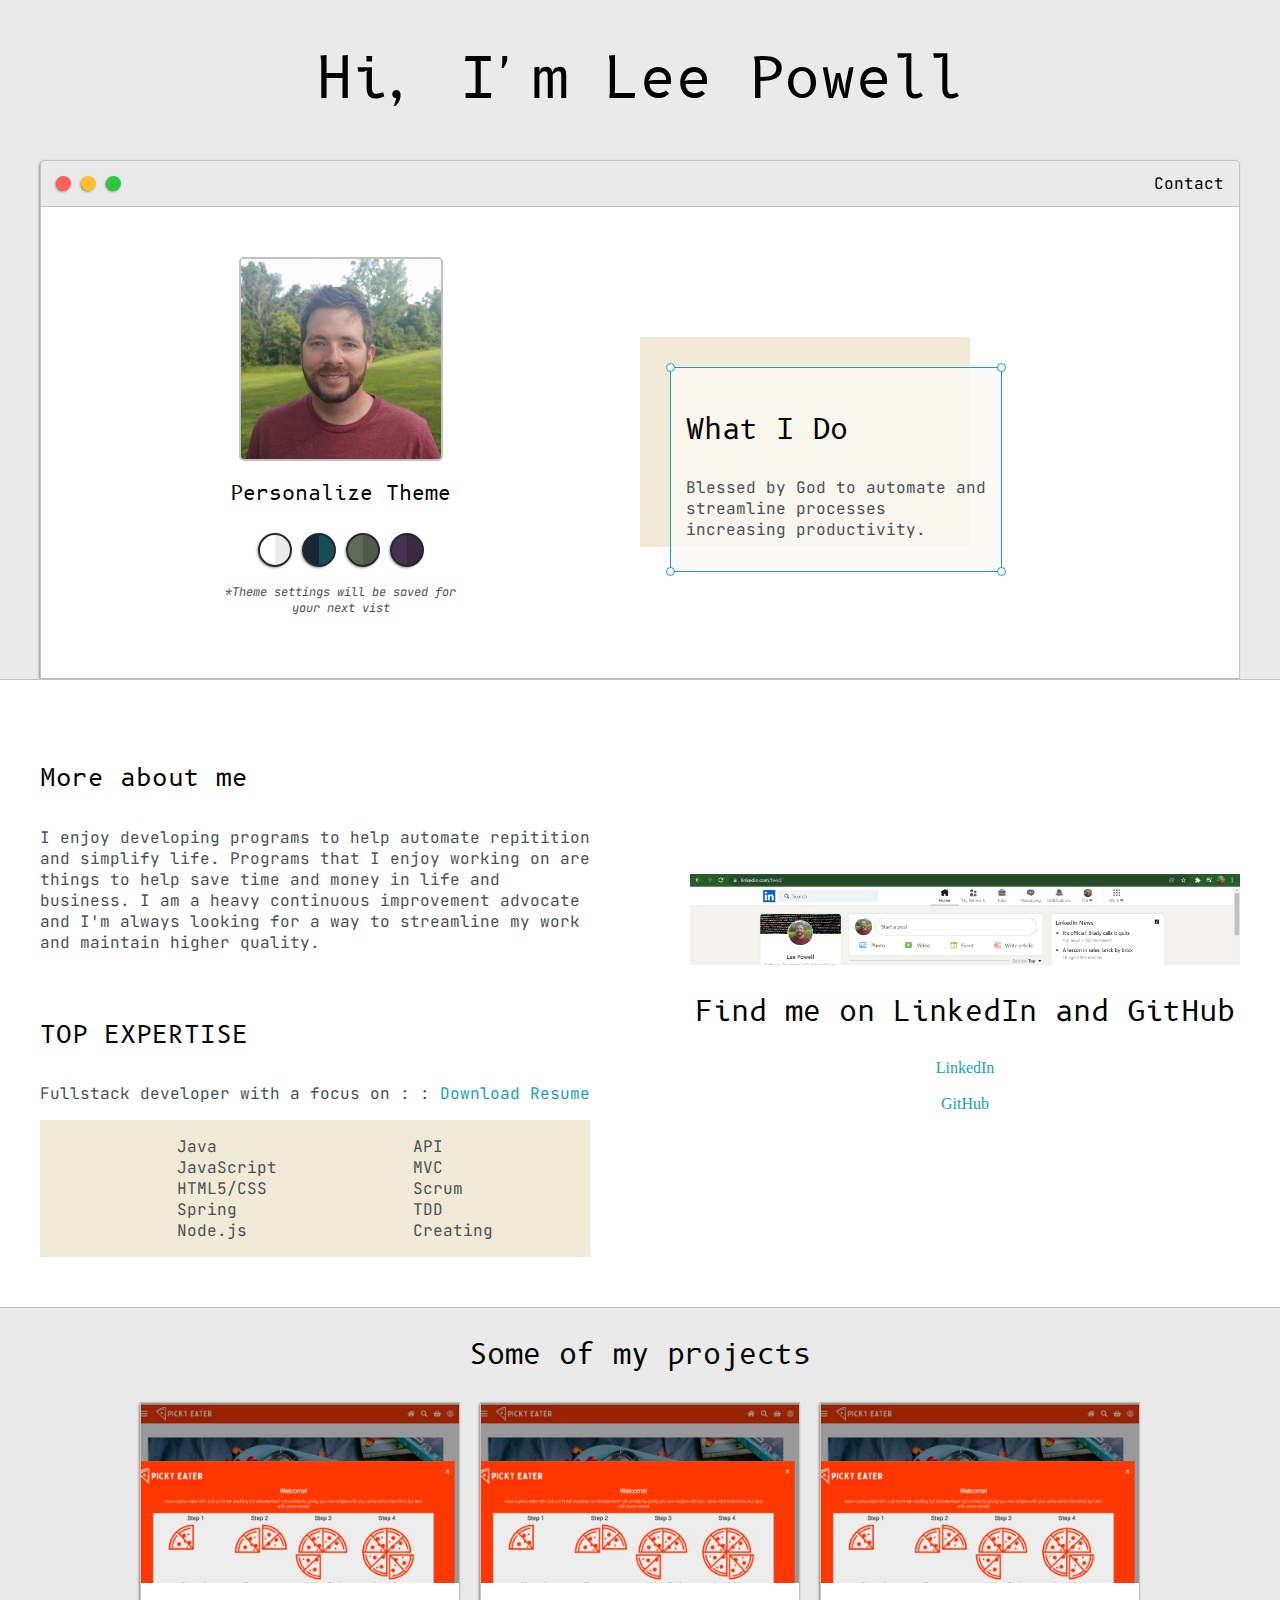
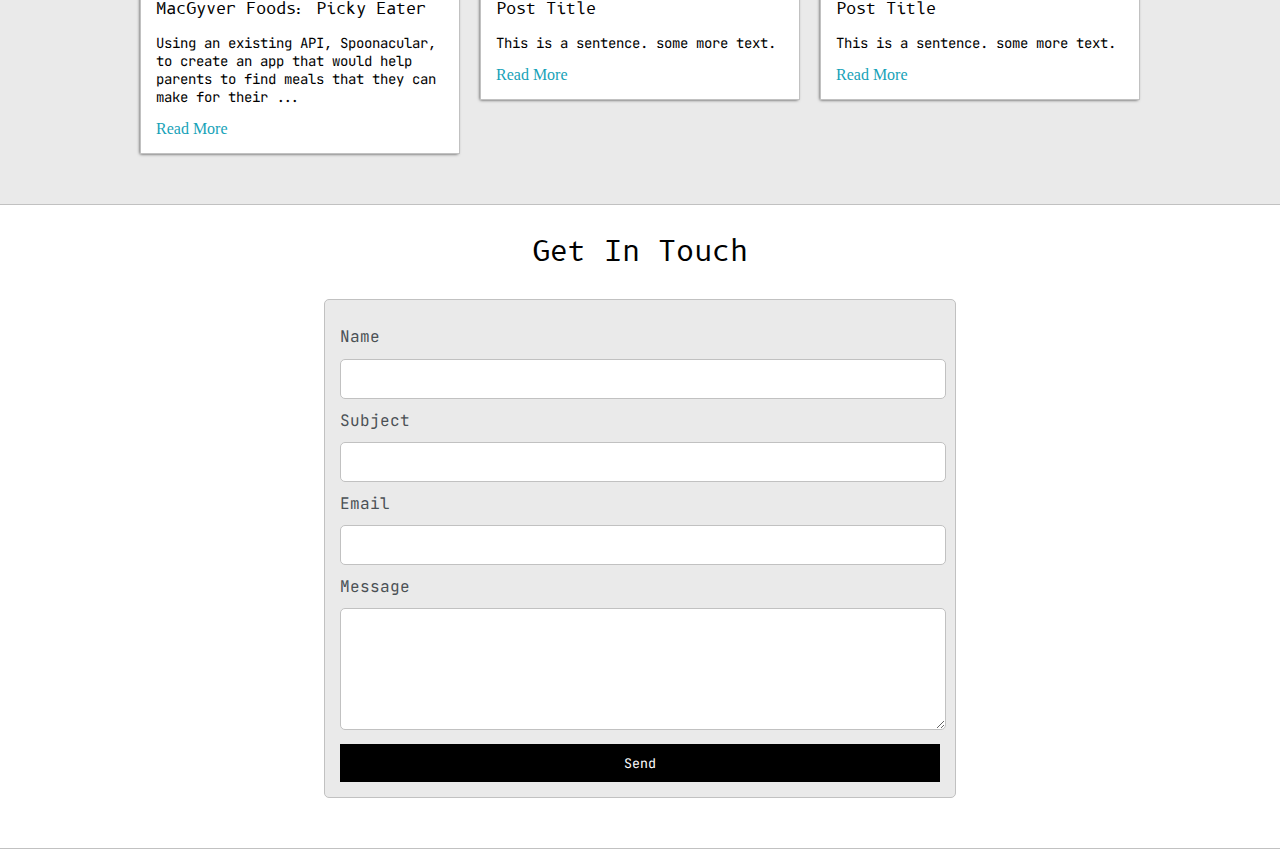
==== index.html @ 97e41a0d "finally creating an initial repo of this" ====
<!DOCTYPE html>
<html lang="en">
<head>
    <meta charset="UTF-8">
    <meta http-equiv="X-UA-Compatible" content="IE=edge">
    <meta name="viewport" content="width=device-width, initial-scale=1.0">
    <link href="https://fonts.googleapis.com/css2?family=B612+Mono&family=JetBrains+Mono&display=swap" rel="stylesheet">
    <link rel="stylesheet" href="default.css">
    <link id="theme-style" rel="stylesheet" href="">
    <title>Lee Powell</title>
</head>
<body>

    <section class="s1">
        <div class="main-container">
            <div class="greeting-wrapper">
                <h1>Hi, I'm Lee Powell</h1>
            </div>
            <div class="intro-wrapper">
                <div class="nav-wrapper">
                    <div class="dots-wrapper">
                        <div id="dot-1" class="browser-dot"></div>
                        <div id="dot-2" class="browser-dot"></div>
                        <div id="dot-3" class="browser-dot"></div>
                    </div>
                    <ul id="navigation">
                        <li>
                            <a href="#">Contact</a>
                        </li>
                    </ul>
                </div>

                <div class="left-column">
                    <img id="profile_pic" src="assets/images/LeePowell.jpg" alt="Lee Powell">
                    <h5 class="personalize-theme-title">Personalize Theme</h5>

                    <div id="theme-options-wrapper">
                        <div data-mode="light" id="light-mode" class="theme-dot"></div>
                        <div data-mode="blue" id="blue-mode" class="theme-dot"></div>
                        <div data-mode="green" id="green-mode" class="theme-dot"></div>
                        <div data-mode="purple" id="purple-mode" class="theme-dot"></div>
                    </div>
                    
                    <p id="settings-note">*Theme settings will be saved for<br>
                        your next vist
                    </p>
                </div>

                <div class="right-column">
                    <div id="preview-shadow">
                        <div id="preview">
                            <div id="corner-tl" class="corner"></div>
                            <div id="corner-tr" class="corner"></div>
                            <h3>What I Do</h3>
                            <p>Blessed by God to automate and streamline 
                                processes increasing productivity.
                            </p>
                            <div id="corner-bl" class="corner"></div>
                            <div id="corner-br" class="corner"></div>
                        </div>
                    </div>
                </div>
            </div>
        </div>
    </section>

    <section class="s2">
        <div class="main-container">
            <div class="about-wrapper">
                <div class="about-me">
                    <h4>More about me</h4>
                    <p>I enjoy developing programs to help automate repitition and simplify life. Programs that I enjoy working on are things to help save time and money in life and business. I am a heavy continuous improvement advocate and I'm always looking for a way to streamline my work and maintain higher quality.</p>
                    <br>
                    
                    <h4>TOP EXPERTISE</h4>
                    
                    <p>Fullstack developer with a focus on :
                        : <a target="_blank" href="assets/douments/Lee Powell Resume.pdf">Download Resume</a> 
                    </p>

                    <div id="skills">
                        <ul>
                            <li>Java</li>
                            <li>JavaScript</li>
                            <li>HTML5/CSS</li>
                            <li>Spring</li>
                            <li>Node.js</li>
                        </ul>
                        <ul>
                            <li>API</li>
                            <li>MVC</li>
                            <li>Scrum</li>
                            <li>TDD</li>
                            <li>Creating</li>
                        </ul>
                    </div>

                </div>
                <div class="social-links">
                    <img id="social_img" src="/assets/images/LinkedIn Banner.png">
                    <h3>Find me on LinkedIn and GitHub</h3>
                    <a href="https://www.linkedin.com/in/leempowell" target="_blank">LinkedIn</a>
                    <br>
                    <a href="https://github.com/leepowe" target="_blank">GitHub</a>
                </div>
            </div>
        </div>
    </section>

    <section class="s1">
        <div class="main-container">
            <h3 id="projects_title">
                Some of my projects
            </h3>

            <div class="post-wrapper">

                <div>
                    <div id="modalAnchor" class="post">
                        <img class="thumbnail" src="assets/images/MacGyver Foods.png" 
                            alt="MacGyver Foods' Picky Eater App">
                        <div class="post-preview">

                            <h6 class="post-title">MacGyver Foods: Picky Eater</h6>
                            <p class="post-intro">Using an existing API, Spoonacular, to create an 
                                app that would help parents to find meals that they can make for their 
                                ...
                            </p>
                            <a id="firstModalBtn" href="#projects_title">Read More</a>

                            <div id="firstModal" class="modal">
                                <div class="first-modal-content">
                                    <div class="modal-header">
                                        <span class="closeFirstBtn">&times;</span>
                                        <h2>MacGyver Foods: Picky Eater</h2>
                                    </div>
                                    <div class="modal-body">
                                        <p class="modal-content">
                                            Using an existing API, Spoonacular, to create an 
                                            app that would help parents to find meals that they can make for their 
                                            picky eater using the food that they have on hand. We would create a 
                                            database based on what foods the user would input into our app and call 
                                            those food from the api, noting allergens, to add some extra safety and 
                                            for the user. We created a log-in module so that the user could save 
                                            their information and food on hand.
                                        </p>
                                    </div>
                                    <div class="modal-footer">
                                        <h3></h3>
                                    </div>
                                </div>
                            </div>

                        </div>
                    </div>
                </div>

                <div>
                    <div class="post">
                        <img class="thumbnail" src="assets/images/MacGyver Foods.png" alt="MacGyver Foods' Picky Eater App">
                        <div class="post-preview">
                            <h6 class="post-title">Post Title</h6>
                            <p class="post-intro">This is a sentence. some more text.</p>
                            <a href="pages/post.html">Read More</a>
                        </div>
                    </div>
                </div>

                <div>
                    <div class="post">
                        <img class="thumbnail" src="assets/images/MacGyver Foods.png" alt="MacGyver Foods' Picky Eater App">
                        <div class="post-preview">
                            <h6 class="post-title">Post Title</h6>
                            <p class="post-intro">This is a sentence. some more text.</p>
                            <a href="#">Read More</a>
                        </div>
                    </div>
                </div>

            </div>
        </div>
    </section>

    <section class="s2">
        <div class="main-container">
            <h3 id="contact_title">Get In Touch</h3>

            <form id="contact-form">
                <label>Name</label>
                <input class="input-field" type="text" name="name">

                <label>Subject</label>
                <input class="input-field" type="text" name="subject">

                <label>Email</label>
                <input class="input-field" type="text" name="email">

                <label>Message</label>
                <textarea class="input-field" name="message"></textarea>

                <input id="submit-btn" type="submit" value="Send">
            </form>
        </div>
    </section>
    <script src="index.js"></script>
</body>
</html>
---- default.css ----
:root {
    --mainColor: #eaeaea;
    --secondaryColor: #fff;

    --borderColor: #c1c1c1;

    --mainText: black;
    --secondaryText: #4b5156;

    --linkColor: #17a2b8;

    --themeDotBorder: #24292e;

    --previewBg: rgb(251, 249, 243, 0.8);
    --previewShadow: #f0ead6;
    --previewWidth: 300px;

    --buttonColor: black;

    --shadow: -1px 1px 3px -1px rgba(0,0,0,0.75);

    --h1FontSize: 56;
}

html body {
    padding: 0;
    margin: 0;
}

body * {
    transition: 0.3s;
}

h1, h2, h3, h4, h5, h6, strong {
    color: var(--mainText);
    font-family: 'B612 Mono', monospace;
    font-weight: 500;
}

p, li, span, label, input, textarea {
    color: var(--secondaryText);
    font-family: 'JetBrains Mono', monospace;
}

a {
    text-decoration: none;
    color: var(--linkColor);
}

ul {
    list-style: none;
}

h1 { font-size: 56px; }
h2 { font-size: 36px; }
h3 { font-size: 28px; }
h4 { font-size: 24px; }
h5 { font-size: 20px; }
h6 { font-size: 16px; }

.s1 {
    background-color: var(--mainColor);
    border-bottom: 1px solid var(--borderColor);
    overflow: auto;
}

.s2 {
    background-color: var(--secondaryColor);
    border-bottom: 1px solid var(--borderColor);
    overflow: auto;
}

.main-container {
    width: 1200px;
    margin: 0 auto;
}

.greeting-wrapper {
    display: grid;
    text-align: center;
    align-content: center;
    min-height: 10em;
}

.intro-wrapper {
    background-color: var(--secondaryColor);
    border: 1px solid var(--borderColor);
    border-radius: 5px 5px 0 0;

    -webkit-box-shadow: var(--shadow);
    -moz-box-shadow: var(--shadow);
    box-shadow: var(--shadow);
    
    display: grid;
    grid-template-columns: 1fr 1fr;
    grid-template-areas: 
    'nav-wrapper nav-wrapper'
    'left-column right-column'
    ;
}

.nav-wrapper{
    grid-area: nav-wrapper;
    border-bottom: 1px solid var(--borderColor);
    display: flex;
    justify-content: space-between;
    align-items: center;
    background-color: var(--mainColor);
    border-radius: 5px 5px 0 0;
}

.dots-wrapper {
    display: flex;
    padding: 10px;
}

#dot-1 {
    background-color: #fc6058;
    border-radius: 50%;
    
    -webkit-box-shadow: var(--shadow);
    -moz-box-shadow: var(--shadow);
    box-shadow: var(--shadow);
}

#dot-2 {
    background-color: #fec02f;
    border-radius: 50%;
    
    -webkit-box-shadow: var(--shadow);
    -moz-box-shadow: var(--shadow);
    box-shadow: var(--shadow);
}

#dot-3 {
    background-color: #2aca3e;
    border-radius: 50%;
    
    -webkit-box-shadow: var(--shadow);
    -moz-box-shadow: var(--shadow);
    box-shadow: var(--shadow);
}

.browser-dot {
    background-color: black;
    height: 15px;
    width: 15px;
    margin: 5px;
}

#navigation {
    margin: 0;
    padding: 10px;
}

#navigation a {
    color: var(--mainText);
}

#navigation li {
    display: inline-block;
    margin-right: 5px;
    margin-left: 5px;
}

.left-column, .right-column {
    padding-bottom: 50px;
    padding-top: 50px;
}

.left-column {
    grid-area: left-column;
}

#profile_pic {
    display: block;
    margin: 0 auto;
    height: 200px;
    width: 200px;
    object-fit: cover;
    border: 2px solid var(--borderColor);
    border-radius: 5px;
}

#theme-options-wrapper {
    display: flex;
    justify-content: center;
}

.personalize-theme-title {
    text-align: center;
    line-height: 0;
}

.theme-dot {
    height: 30px;
    width: 30px;
    background-color: black;
    cursor: pointer;
    margin: 5px;
    border: 2px solid var(--themeDotBorder);
    border-radius: 50%;
    
    -webkit-box-shadow: var(--shadow);
    -moz-box-shadow: var(--shadow);
    box-shadow: var(--shadow);
    transition: transform 1.25s ease-in-out 0.5s;
}

.theme-dot:hover {
    transform: rotate(-0.75turn);
    border-width: 5px;
    height: 24px;
    width: 24px;
}



#light-mode {
    background: conic-gradient(#eaeaea 0deg 180deg, #fff 180deg 360deg);
}

#blue-mode {
    background: conic-gradient(#164d56 0deg 180deg, #192734 180deg 360deg);
}

#green-mode {
    background: conic-gradient(#515a48 0deg 180deg, #606b56 180deg 360deg);
}

#purple-mode {
    background: conic-gradient(#382a3f 0deg 180deg, #46344e 180deg 360deg);
}

#settings-note {
    font-size: 12px;
    font-style: italic;
    text-align: center;
}

.right-column {
    grid-area: right-column;
    display: grid;
    align-content: center;
    padding-top: 50px;
    padding-bottom: 50px;
}

#preview-shadow {
    background-color: var(--previewShadow);
    width: var(--previewWidth);
    height: 180px;
    padding-left: 30px;
    padding-top: 30px;
}

#preview {
    width: var(--previewWidth);
    border: 1.5px solid var(--linkColor);
    background-color: var(--previewBg);
    padding: 15px;
    position: relative;
}

.corner {
    width: 7px;
    height: 7px;
    border-radius: 50%;
    border: 1.5px solid var(--linkColor);
    background-color: #fff;
    position: absolute;
}

#corner-tl {
    top: -5px;
    left: -5px;
}

#corner-tr {
    top: -5px;
    right: -5px;
}

#corner-bl {
    bottom: -5px;
    left: -5px;
}

#corner-br {
    bottom: -5px;
    right: -5px;
}

.about-wrapper {
    display: grid;
    grid-template-columns: repeat(auto-fit, minmax(320px, 1fr));
    padding-bottom: 50px;
    padding-top: 50px;
    gap: 100px;
}

#skills {
    display: flex;
    justify-content: space-evenly;
    background-color: var(--previewShadow);
}

.social-links {
    display: grid;
    align-content: center;
    text-align: center;

}

#social_img {
    width: 100%;
}

#projects_title, #contact_title {
    text-align: center;
}

.post-wrapper {
    display: grid;
    grid-template-columns: repeat(auto-fit, 320px);
    gap: 20px;
    justify-content: center;
    padding-bottom: 50px;
}

.post {
    border: 1px solid var(--borderColor);
    -webkit-box-shadow: var(--shadow);
    -moz-box-shadow: var(--shadow);
    box-shadow: var(--shadow);
}

.thumbnail {
    display: block;
    width: 100%;
    height: 180px;
    object-fit: cover;
}

.post-preview {
    background-color: #fff;
    padding: 15px;
}

.post-title{
    color: black;
    margin: 0;
}

.post-intro {
    color: black;
    font-size: 14px;
}

.modal {
    display: none;
    position: fixed;
    z-index: 1;
    left: 0;
    top: 0;
    height: 100%;
    width: 100%;
    overflow: auto;
    background-color: rgba(0, 0, 0, 0.5);
}

.first-modal-content {
    border-radius: 15px;
    background-color: var(--secondaryColor);
    margin: 10% auto;
    width: 70%;
    box-shadow: 0 5px 8px 0 rgba(0, 0, 0, 0.2), 
    0 7px 20px 0 rgba(0, 0, 0, 0.17);
    animation-name: modalOpen;
    animation-duration: 0.72s;
}

.modal-header h2, .modal-footer h3 {
    margin: 0;
}

.modal-header {
    background-color: var(--mainColor);
    border-top-left-radius: 15px;
    border-top-right-radius: 15px;
    padding: 15px;
    color: var(--mainText);
}

.closeFirstBtn {
    color: var(--secondaryText);
    float: right;
    font-size: 30px;
}

.closeFirstBtn:hover, .closeFirstBtn:focus {
    color: var(--mainText);
    text-decoration: none;
    cursor: pointer;
}

.modal-body {
    padding: 10px 20px;
    background-color: var(--secondaryColor);
    color: var(--secondaryText);
}

.modal-content {
    font-size: 17px;
    line-height: 1.6;
}

.modal-footer {
    border-bottom-left-radius: 15px;
    border-bottom-right-radius: 15px;
    background-color: var(--mainColor);
    color: var(--mainText);
    padding: 10px;
    text-align: center;
}

#contact-form {
    display: block;
    max-width: 600px;
    margin: 0 auto;
    border: 1px solid var(--borderColor);
    padding: 15px;
    border-radius: 5px;
    background-color: var(--mainColor);
    margin-bottom: 50px;
}

#contact-form label {
    line-height: 2.7em;
}

#contact-form textarea {
    min-height: 100px;
    font-size: 14px;
}

.input-field {
    width: 100%;
    padding-top: 10px;
    padding-bottom: 10px;
    background-color: var(--secondaryColor);
    border-radius: 5px;
    border: 1px solid var(--borderColor);
    font-size: 14px;
}

#submit-btn {
    margin-top: 10px;
    width: 100%;
    padding-top: 10px;
    padding-bottom: 10px;
    color: #fff;
    background-color: var(--buttonColor);
    border: none;
}

@keyframes modalOpen {
    from { opacity: 0; } 
    to { opacity: 1; }
}

@media screen and (max-width: 1200px) {
    .main-container {
        width: 95%;
    }
}

@media screen and (max-width: 800px) {
    .intro-wrapper {
        grid-template-columns: 1fr;
        grid-template-areas: 
        'nav-wrapper'
        'left-column'
        'right-column'
        ;
    }

    .right-column {
        justify-content: center;
    }
}
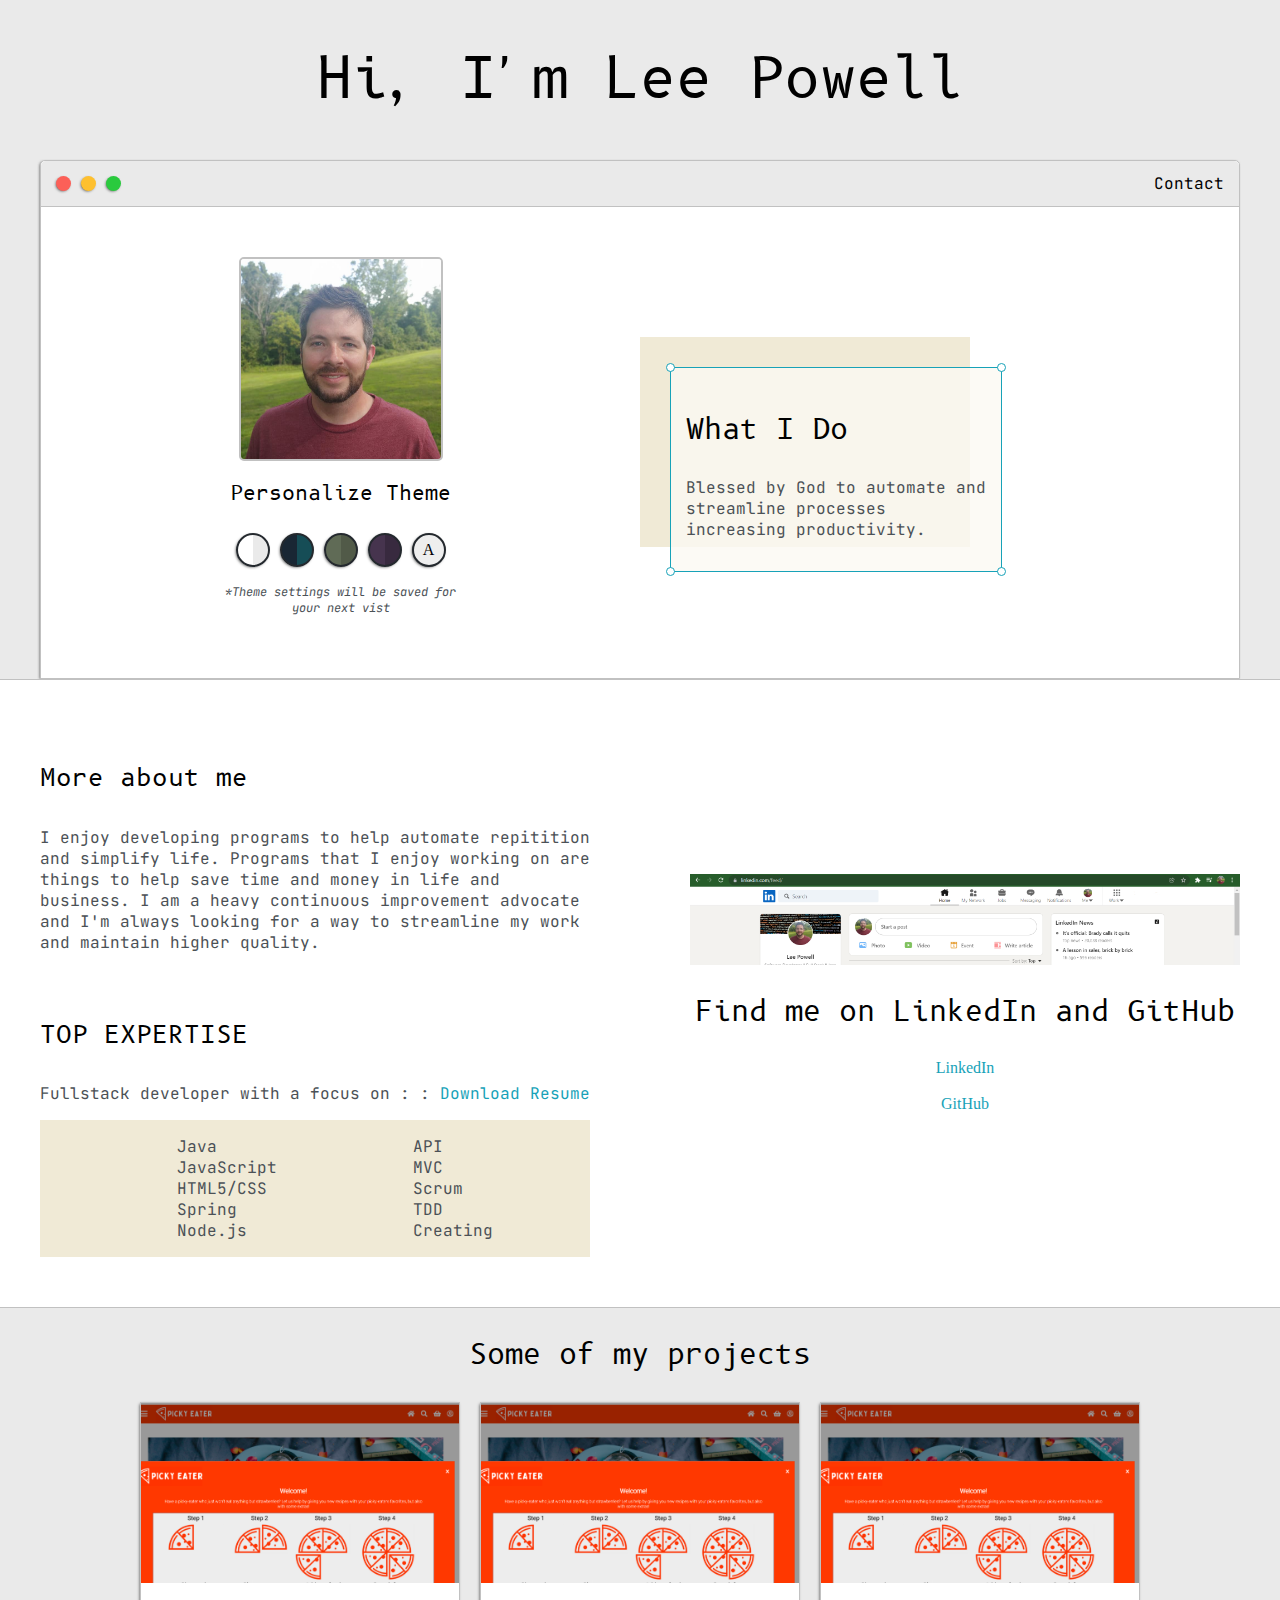
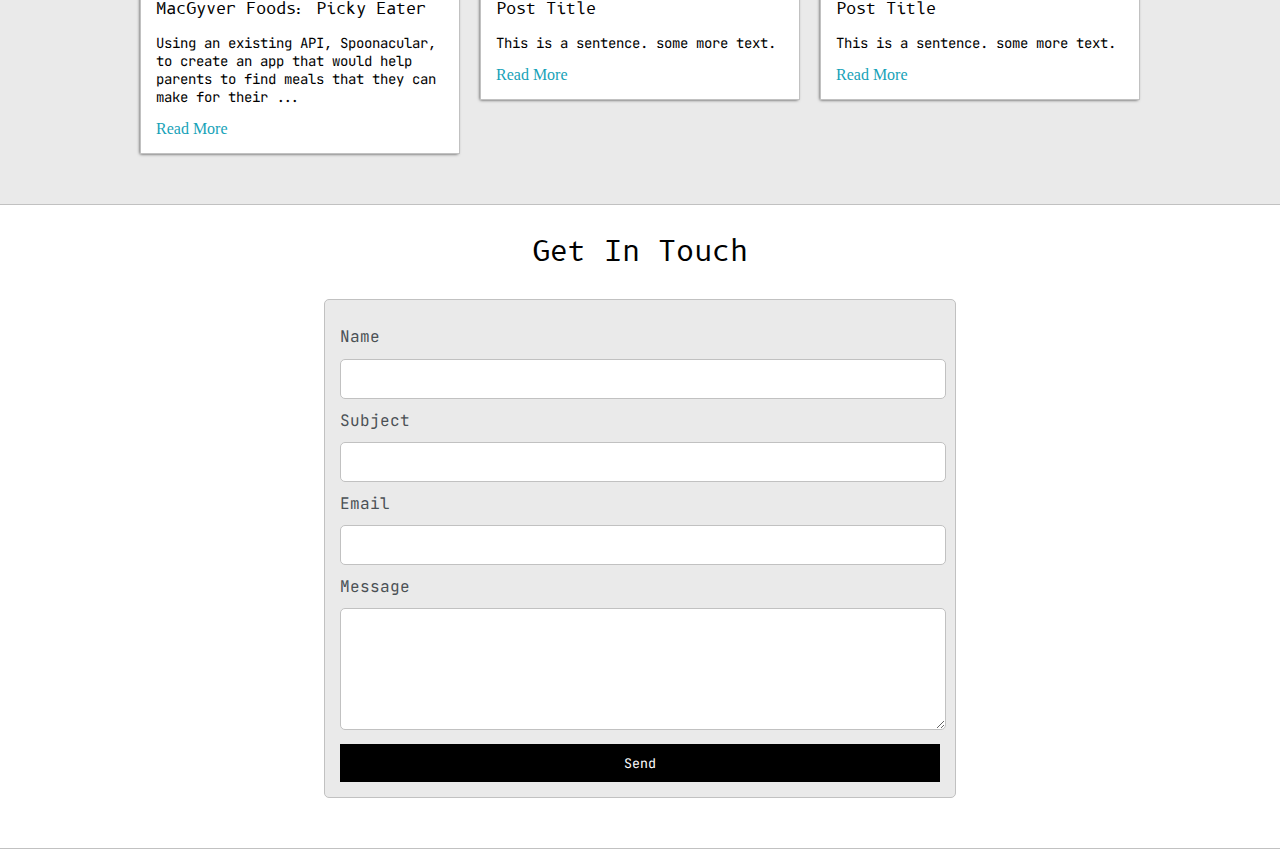
==== commit 4a5085f0: "working on large text theme" ====
--- a/index.html
+++ b/index.html
@@ -1,5 +1,6 @@
 <!DOCTYPE html>
 <html lang="en">
+
 <head>
     <meta charset="UTF-8">
     <meta http-equiv="X-UA-Compatible" content="IE=edge">
@@ -9,6 +10,7 @@
     <link id="theme-style" rel="stylesheet" href="">
     <title>Lee Powell</title>
 </head>
+
 <body>
 
     <section class="s1">
@@ -39,8 +41,13 @@
                         <div data-mode="blue" id="blue-mode" class="theme-dot"></div>
                         <div data-mode="green" id="green-mode" class="theme-dot"></div>
                         <div data-mode="purple" id="purple-mode" class="theme-dot"></div>
-                    </div>
-                    
+                        <div data-mode="large" id="large-mode" class="theme-dot">
+                            <div class="readability-preview">
+                                A
+                            </div>
+                        </div>
+                    </div>
+
                     <p id="settings-note">*Theme settings will be saved for<br>
                         your next vist
                     </p>
@@ -52,7 +59,7 @@
                             <div id="corner-tl" class="corner"></div>
                             <div id="corner-tr" class="corner"></div>
                             <h3>What I Do</h3>
-                            <p>Blessed by God to automate and streamline 
+                            <p>Blessed by God to automate and streamline
                                 processes increasing productivity.
                             </p>
                             <div id="corner-bl" class="corner"></div>
@@ -69,13 +76,16 @@
             <div class="about-wrapper">
                 <div class="about-me">
                     <h4>More about me</h4>
-                    <p>I enjoy developing programs to help automate repitition and simplify life. Programs that I enjoy working on are things to help save time and money in life and business. I am a heavy continuous improvement advocate and I'm always looking for a way to streamline my work and maintain higher quality.</p>
+                    <p>I enjoy developing programs to help automate repitition and simplify life. Programs that I enjoy
+                        working on are things to help save time and money in life and business. I am a heavy continuous
+                        improvement advocate and I'm always looking for a way to streamline my work and maintain higher
+                        quality.</p>
                     <br>
-                    
+
                     <h4>TOP EXPERTISE</h4>
-                    
+
                     <p>Fullstack developer with a focus on :
-                        : <a target="_blank" href="assets/douments/Lee Powell Resume.pdf">Download Resume</a> 
+                        : <a target="_blank" href="assets/douments/Lee Powell Resume.pdf">Download Resume</a>
                     </p>
 
                     <div id="skills">
@@ -117,13 +127,13 @@
 
                 <div>
                     <div id="modalAnchor" class="post">
-                        <img class="thumbnail" src="assets/images/MacGyver Foods.png" 
+                        <img class="thumbnail" src="assets/images/MacGyver Foods.png"
                             alt="MacGyver Foods' Picky Eater App">
                         <div class="post-preview">
 
                             <h6 class="post-title">MacGyver Foods: Picky Eater</h6>
-                            <p class="post-intro">Using an existing API, Spoonacular, to create an 
-                                app that would help parents to find meals that they can make for their 
+                            <p class="post-intro">Using an existing API, Spoonacular, to create an
+                                app that would help parents to find meals that they can make for their
                                 ...
                             </p>
                             <a id="firstModalBtn" href="#projects_title">Read More</a>
@@ -136,12 +146,12 @@
                                     </div>
                                     <div class="modal-body">
                                         <p class="modal-content">
-                                            Using an existing API, Spoonacular, to create an 
-                                            app that would help parents to find meals that they can make for their 
-                                            picky eater using the food that they have on hand. We would create a 
-                                            database based on what foods the user would input into our app and call 
-                                            those food from the api, noting allergens, to add some extra safety and 
-                                            for the user. We created a log-in module so that the user could save 
+                                            Using an existing API, Spoonacular, to create an
+                                            app that would help parents to find meals that they can make for their
+                                            picky eater using the food that they have on hand. We would create a
+                                            database based on what foods the user would input into our app and call
+                                            those food from the api, noting allergens, to add some extra safety and
+                                            for the user. We created a log-in module so that the user could save
                                             their information and food on hand.
                                         </p>
                                     </div>
@@ -157,7 +167,8 @@
 
                 <div>
                     <div class="post">
-                        <img class="thumbnail" src="assets/images/MacGyver Foods.png" alt="MacGyver Foods' Picky Eater App">
+                        <img class="thumbnail" src="assets/images/MacGyver Foods.png"
+                            alt="MacGyver Foods' Picky Eater App">
                         <div class="post-preview">
                             <h6 class="post-title">Post Title</h6>
                             <p class="post-intro">This is a sentence. some more text.</p>
@@ -168,7 +179,8 @@
 
                 <div>
                     <div class="post">
-                        <img class="thumbnail" src="assets/images/MacGyver Foods.png" alt="MacGyver Foods' Picky Eater App">
+                        <img class="thumbnail" src="assets/images/MacGyver Foods.png"
+                            alt="MacGyver Foods' Picky Eater App">
                         <div class="post-preview">
                             <h6 class="post-title">Post Title</h6>
                             <p class="post-intro">This is a sentence. some more text.</p>
@@ -204,4 +216,5 @@
     </section>
     <script src="index.js"></script>
 </body>
+
 </html>--- a/default.css
+++ b/default.css
@@ -17,7 +17,7 @@
 
     --buttonColor: black;
 
-    --shadow: -1px 1px 3px -1px rgba(0,0,0,0.75);
+    --shadow: -1px 1px 3px -1px rgba(0, 0, 0, 0.75);
 
     --h1FontSize: 56;
 }
@@ -31,13 +31,24 @@
     transition: 0.3s;
 }
 
-h1, h2, h3, h4, h5, h6, strong {
+h1,
+h2,
+h3,
+h4,
+h5,
+h6,
+strong {
     color: var(--mainText);
     font-family: 'B612 Mono', monospace;
     font-weight: 500;
 }
 
-p, li, span, label, input, textarea {
+p,
+li,
+span,
+label,
+input,
+textarea {
     color: var(--secondaryText);
     font-family: 'JetBrains Mono', monospace;
 }
@@ -51,12 +62,29 @@
     list-style: none;
 }
 
-h1 { font-size: 56px; }
-h2 { font-size: 36px; }
-h3 { font-size: 28px; }
-h4 { font-size: 24px; }
-h5 { font-size: 20px; }
-h6 { font-size: 16px; }
+h1 {
+    font-size: 56px;
+}
+
+h2 {
+    font-size: 36px;
+}
+
+h3 {
+    font-size: 28px;
+}
+
+h4 {
+    font-size: 24px;
+}
+
+h5 {
+    font-size: 20px;
+}
+
+h6 {
+    font-size: 16px;
+}
 
 .s1 {
     background-color: var(--mainColor);
@@ -90,16 +118,16 @@
     -webkit-box-shadow: var(--shadow);
     -moz-box-shadow: var(--shadow);
     box-shadow: var(--shadow);
-    
+
     display: grid;
     grid-template-columns: 1fr 1fr;
-    grid-template-areas: 
-    'nav-wrapper nav-wrapper'
-    'left-column right-column'
+    grid-template-areas:
+        'nav-wrapper nav-wrapper'
+        'left-column right-column'
     ;
 }
 
-.nav-wrapper{
+.nav-wrapper {
     grid-area: nav-wrapper;
     border-bottom: 1px solid var(--borderColor);
     display: flex;
@@ -117,7 +145,7 @@
 #dot-1 {
     background-color: #fc6058;
     border-radius: 50%;
-    
+
     -webkit-box-shadow: var(--shadow);
     -moz-box-shadow: var(--shadow);
     box-shadow: var(--shadow);
@@ -126,7 +154,7 @@
 #dot-2 {
     background-color: #fec02f;
     border-radius: 50%;
-    
+
     -webkit-box-shadow: var(--shadow);
     -moz-box-shadow: var(--shadow);
     box-shadow: var(--shadow);
@@ -135,7 +163,7 @@
 #dot-3 {
     background-color: #2aca3e;
     border-radius: 50%;
-    
+
     -webkit-box-shadow: var(--shadow);
     -moz-box-shadow: var(--shadow);
     box-shadow: var(--shadow);
@@ -163,7 +191,8 @@
     margin-left: 5px;
 }
 
-.left-column, .right-column {
+.left-column,
+.right-column {
     padding-bottom: 50px;
     padding-top: 50px;
 }
@@ -200,11 +229,11 @@
     margin: 5px;
     border: 2px solid var(--themeDotBorder);
     border-radius: 50%;
-    
+
     -webkit-box-shadow: var(--shadow);
     -moz-box-shadow: var(--shadow);
     box-shadow: var(--shadow);
-    transition: transform 1.25s ease-in-out 0.5s;
+    transition: transform 1.25s ease-in-out;
 }
 
 .theme-dot:hover {
@@ -214,7 +243,17 @@
     width: 24px;
 }
 
-
+#large-mode:hover {
+    transform: none;
+}
+
+.readability-preview {
+    font-size: 16px;
+}
+
+.readability-preview:hover {
+    font-size: 20px;
+}
 
 #light-mode {
     background: conic-gradient(#eaeaea 0deg 180deg, #fff 180deg 360deg);
@@ -230,6 +269,13 @@
 
 #purple-mode {
     background: conic-gradient(#382a3f 0deg 180deg, #46344e 180deg 360deg);
+}
+
+#large-mode {
+    display: flex;
+    align-items: center;
+    justify-content: center;
+    background-color: #eee;
 }
 
 #settings-note {
@@ -316,7 +362,8 @@
     width: 100%;
 }
 
-#projects_title, #contact_title {
+#projects_title,
+#contact_title {
     text-align: center;
 }
 
@@ -347,7 +394,7 @@
     padding: 15px;
 }
 
-.post-title{
+.post-title {
     color: black;
     margin: 0;
 }
@@ -374,13 +421,14 @@
     background-color: var(--secondaryColor);
     margin: 10% auto;
     width: 70%;
-    box-shadow: 0 5px 8px 0 rgba(0, 0, 0, 0.2), 
-    0 7px 20px 0 rgba(0, 0, 0, 0.17);
+    box-shadow: 0 5px 8px 0 rgba(0, 0, 0, 0.2),
+        0 7px 20px 0 rgba(0, 0, 0, 0.17);
     animation-name: modalOpen;
     animation-duration: 0.72s;
 }
 
-.modal-header h2, .modal-footer h3 {
+.modal-header h2,
+.modal-footer h3 {
     margin: 0;
 }
 
@@ -398,7 +446,8 @@
     font-size: 30px;
 }
 
-.closeFirstBtn:hover, .closeFirstBtn:focus {
+.closeFirstBtn:hover,
+.closeFirstBtn:focus {
     color: var(--mainText);
     text-decoration: none;
     cursor: pointer;
@@ -465,8 +514,13 @@
 }
 
 @keyframes modalOpen {
-    from { opacity: 0; } 
-    to { opacity: 1; }
+    from {
+        opacity: 0;
+    }
+
+    to {
+        opacity: 1;
+    }
 }
 
 @media screen and (max-width: 1200px) {
@@ -478,10 +532,10 @@
 @media screen and (max-width: 800px) {
     .intro-wrapper {
         grid-template-columns: 1fr;
-        grid-template-areas: 
-        'nav-wrapper'
-        'left-column'
-        'right-column'
+        grid-template-areas:
+            'nav-wrapper'
+            'left-column'
+            'right-column'
         ;
     }
 
